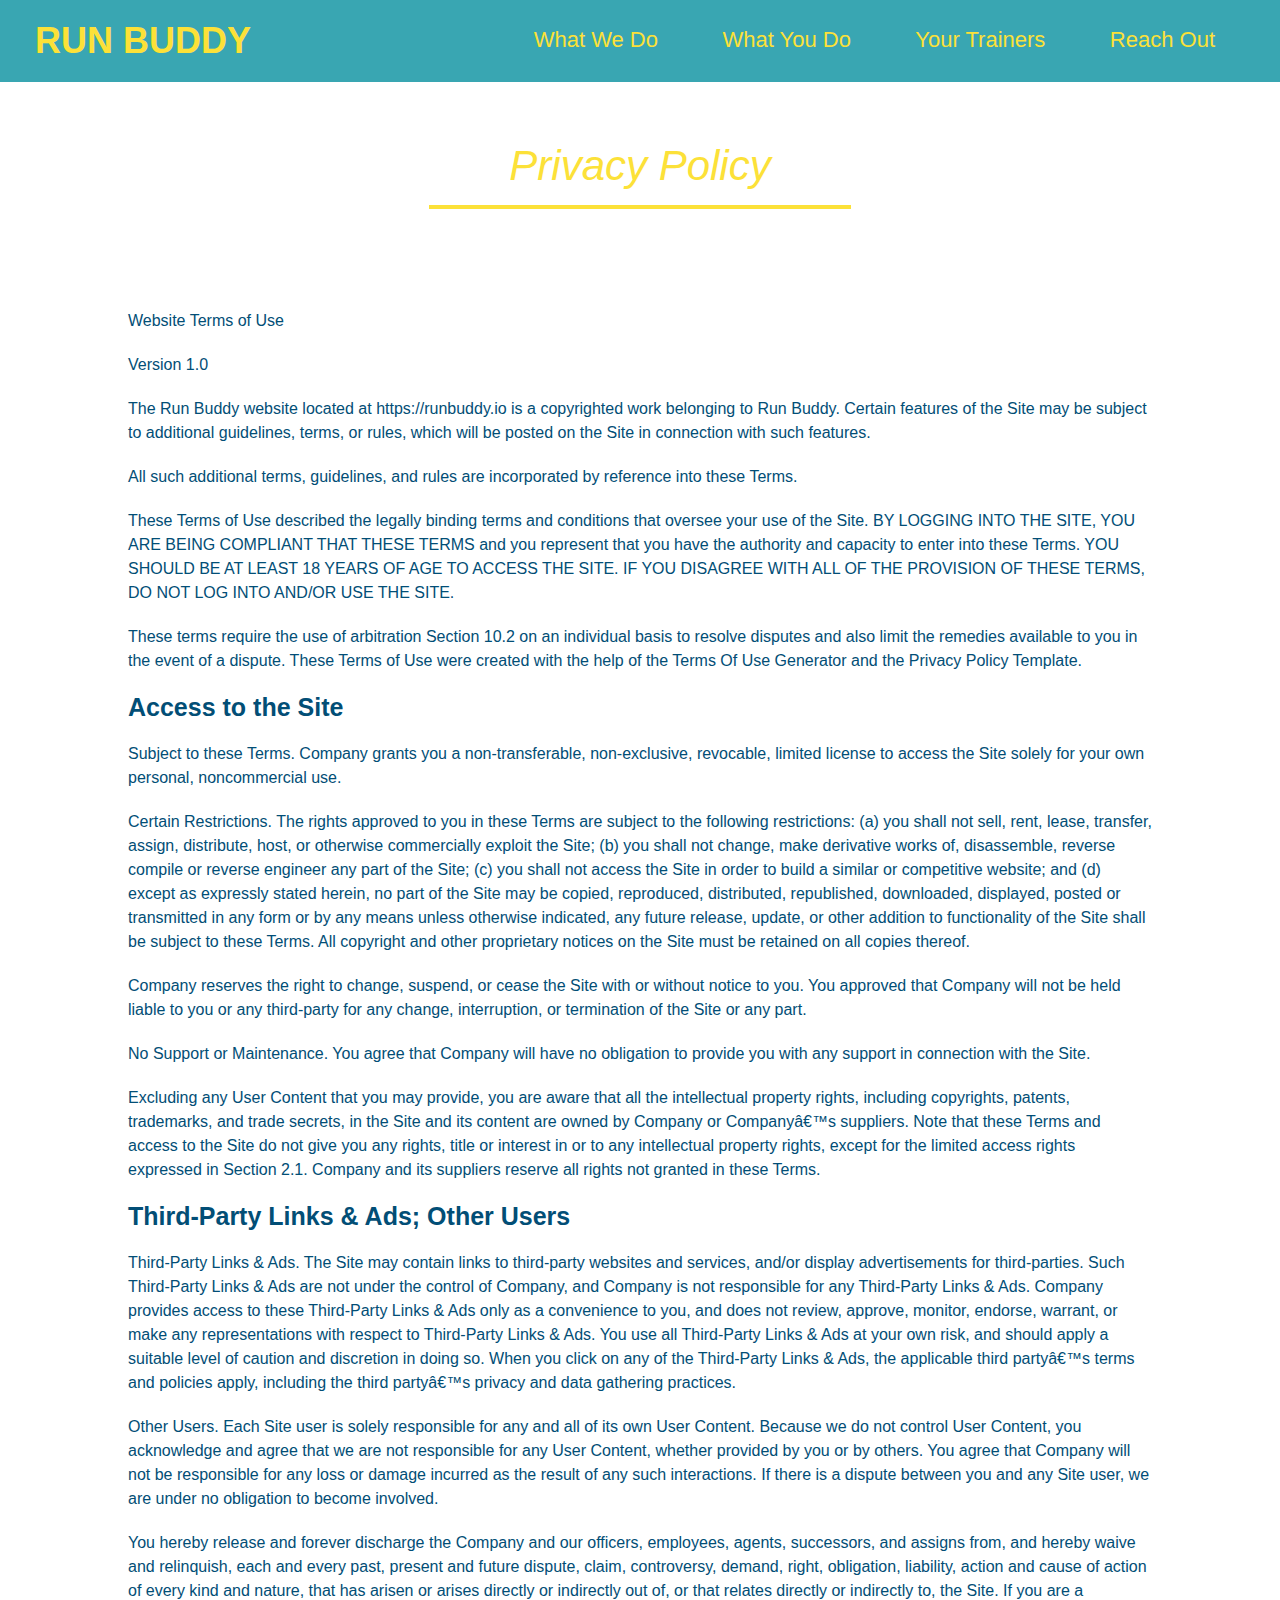
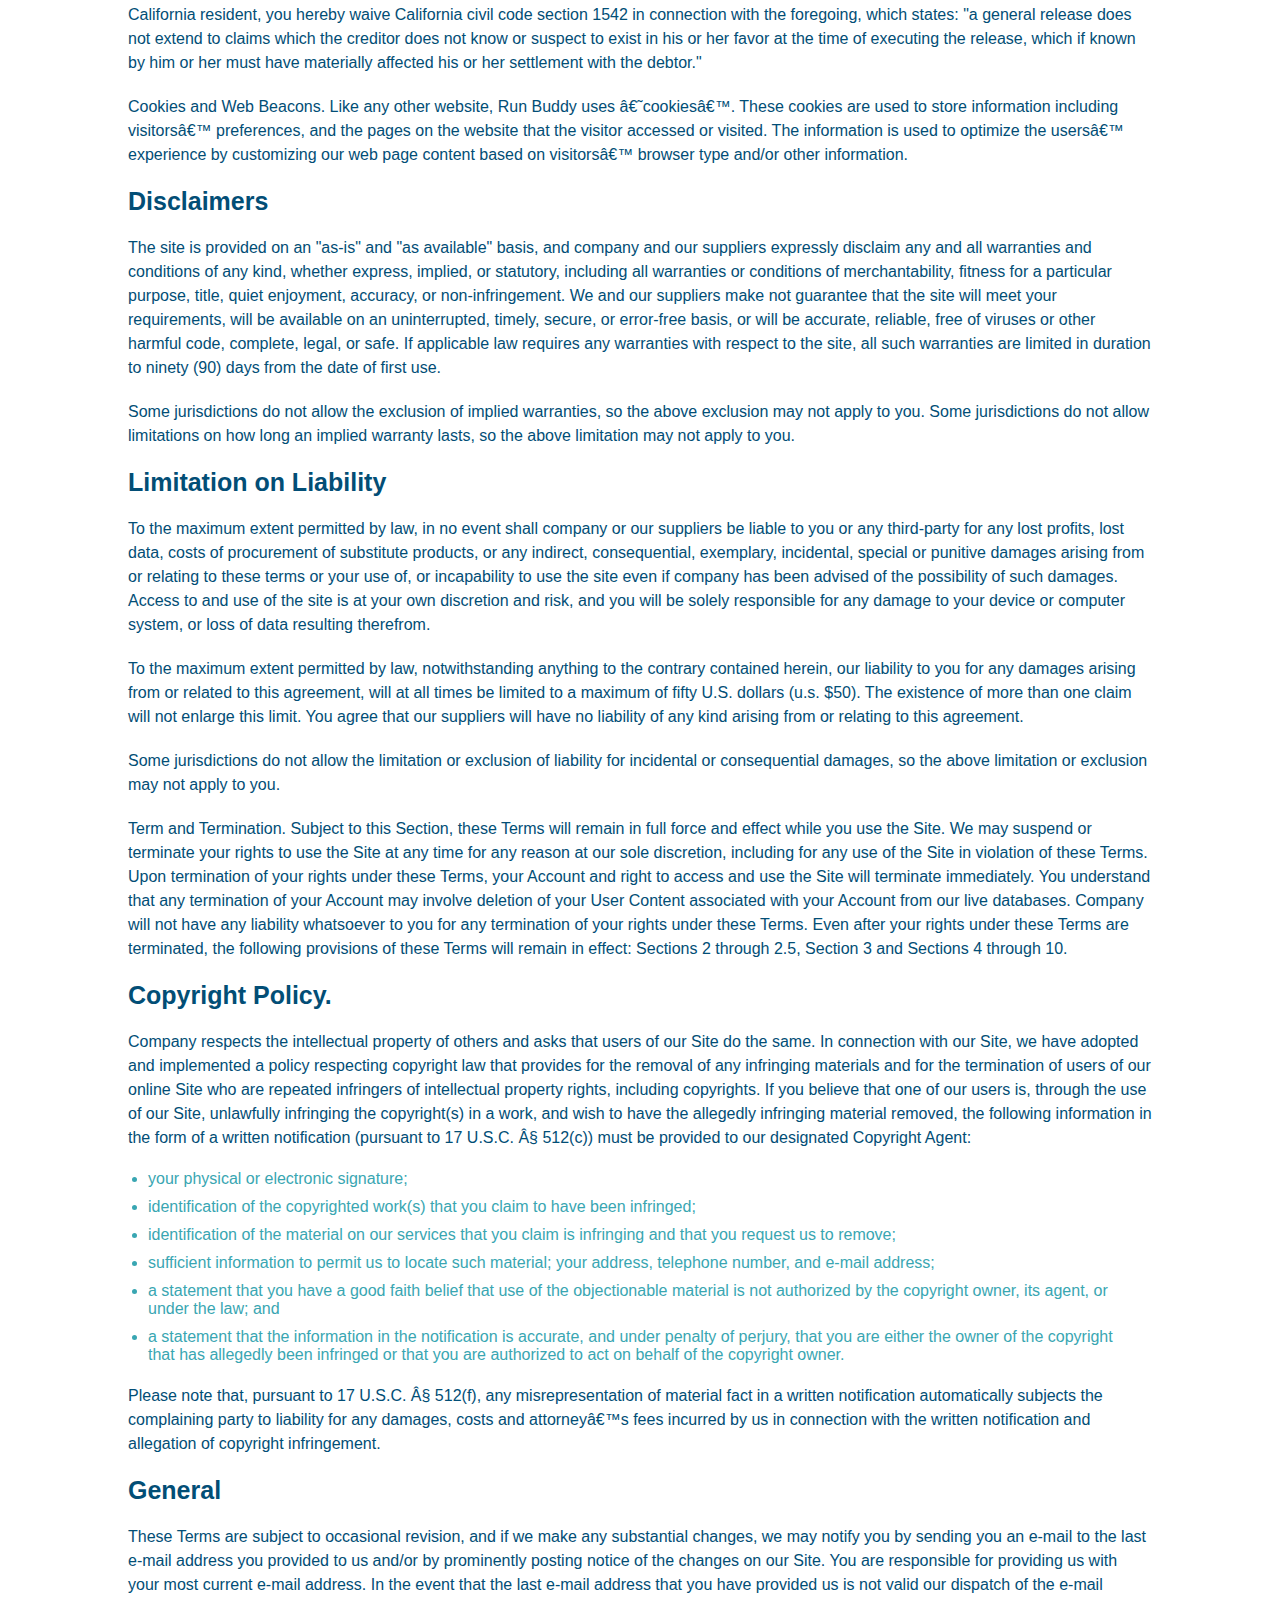
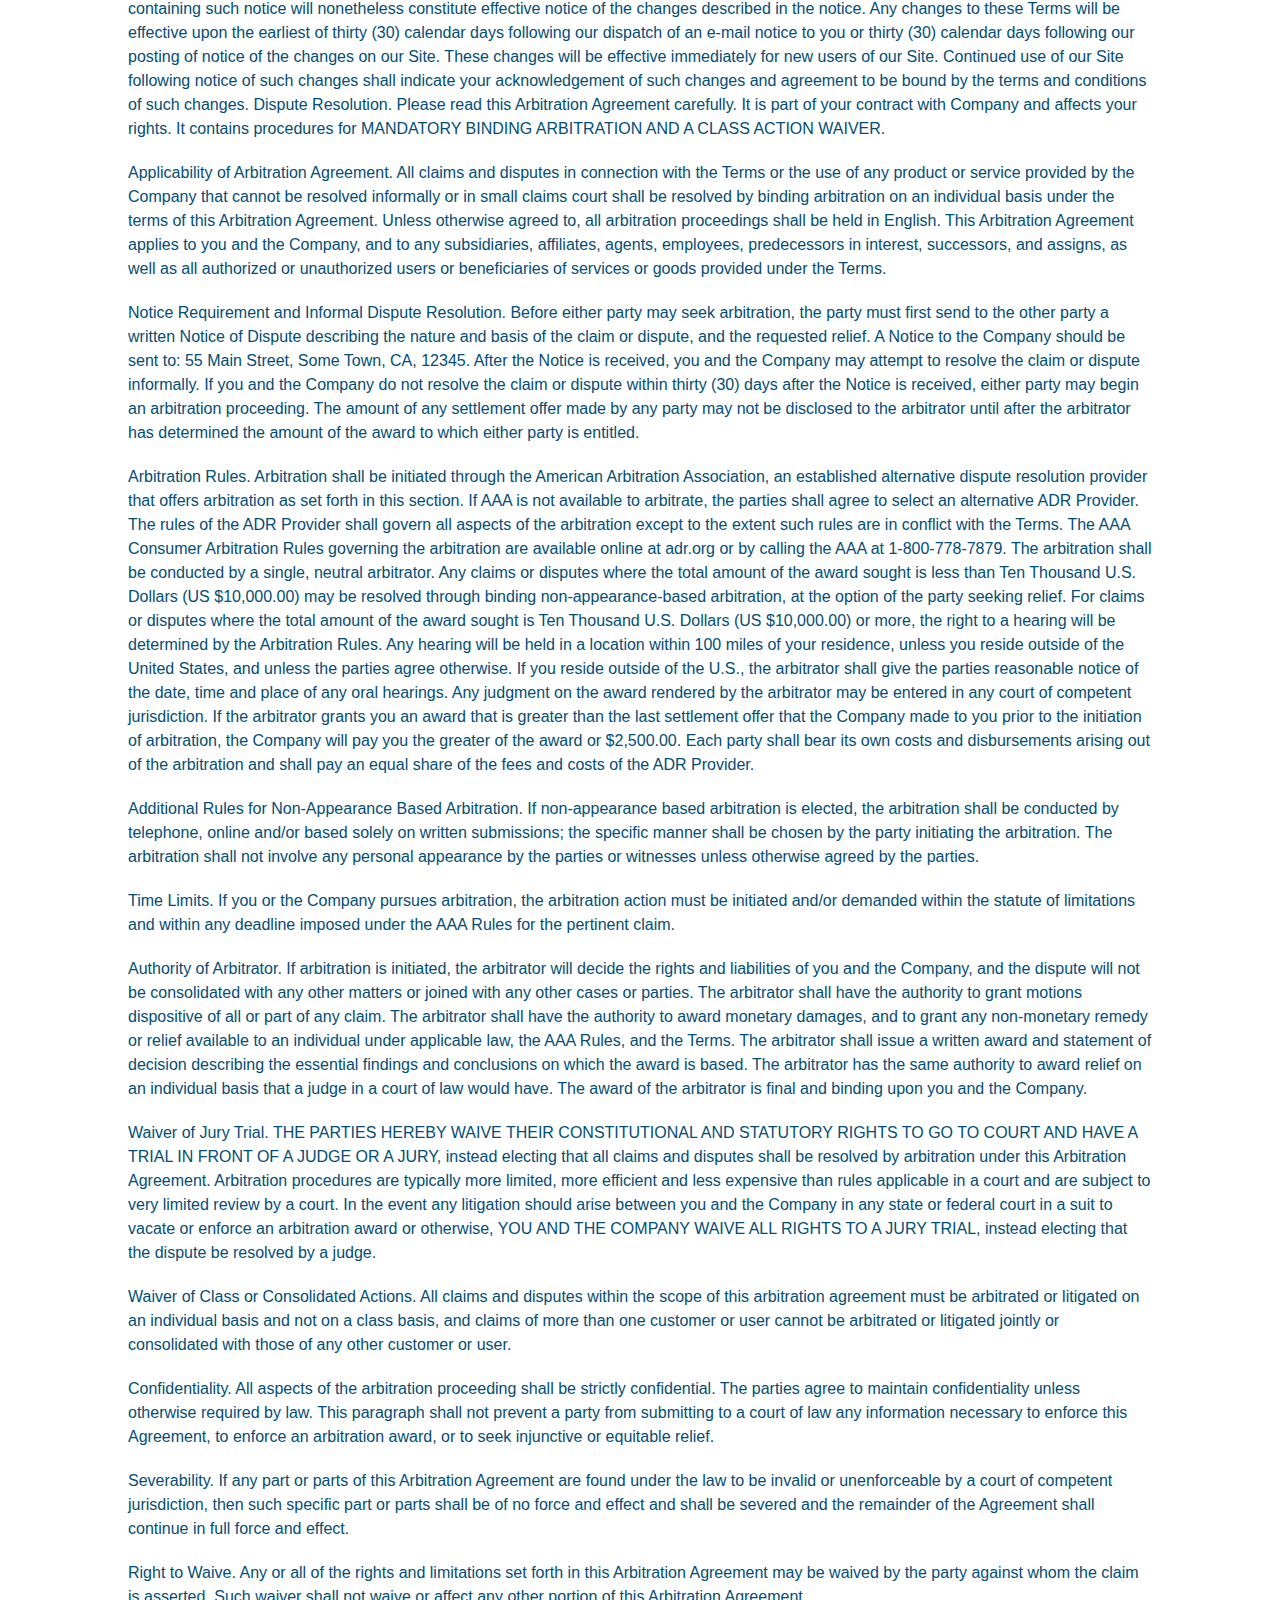
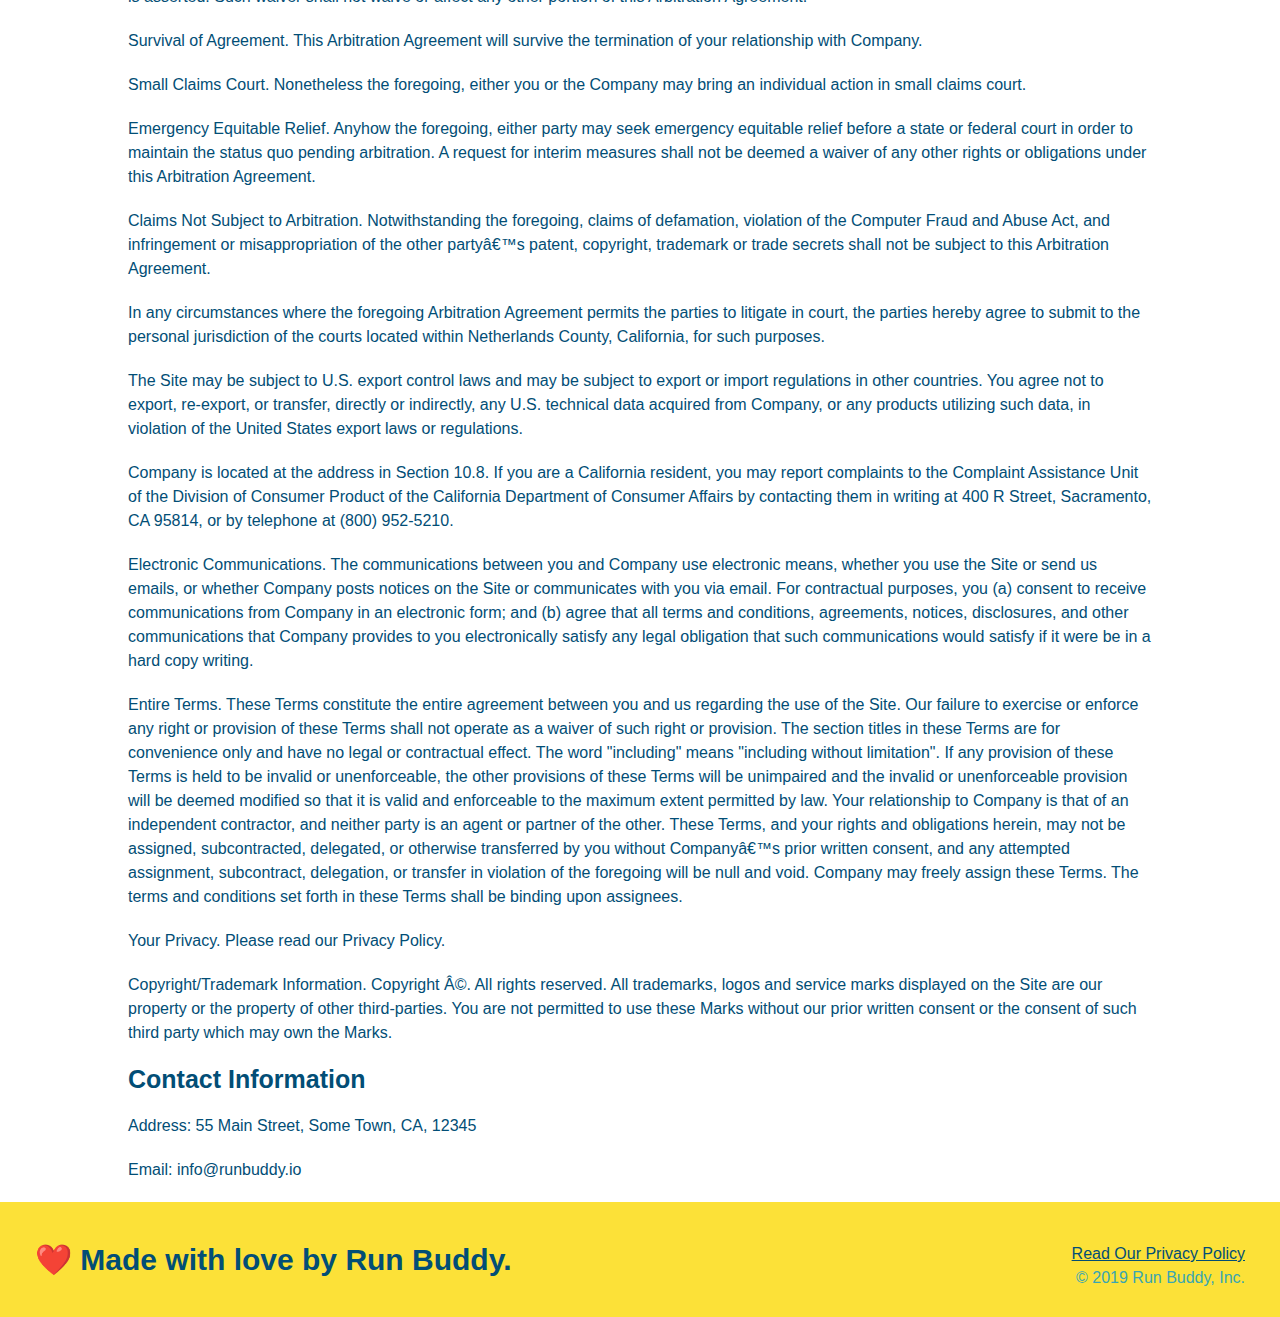
==== privacy-policy.html @ 9ee3ed59 "privacy policy" ====
<!DOCTYPE html>
<html lang="en">
  <head>
    <meta charset="UTF-8" />
    <title>Privacy Policy - Run Buddy</title>
    <link rel="stylesheet" href="./assets/css/style.css"/> 
    <link rel="stylesheet" href="./assets/css/secondary-styles.css" />
  </head>

  <body>
    <header>
        <h1> 
            <a href="/">RUN BUDDY</a>
        </h1>
        <nav>
            <!--Unordered list element for Privacy Policy-->
            <ul>
                <!--List item element for Privacy Policy-->
                <li>
                    <!--Anchor element for Privacy Policy-->
                    <a href="./index.html#what-we-do">What We Do</a>
                </li>
                <li>
                    <a href="./index.html#what-you-do">What You Do</a>
                </li>
                <li>
                    <a href="./index.html#your-trainers">Your Trainers</a>
                </li>
                <li>
                    <a href="./index.html#reach-out">Reach Out</a>
                </li>
            </ul>
        </nav>
        </header>

        <section class="hero">
            <h2 class="page-title">
                Privacy Policy
            </h2>
        </section>

        <article class="secondary-content">
            <p>Website Terms of Use</p>

            <p>Version 1.0</p>

            <p>
                The Run Buddy website located at https://runbuddy.io is a copyrighted work belonging to Run Buddy. Certain
                features of the Site may be subject to additional guidelines, terms, or rules, which will be posted on the Site
                in connection with such features.
            </p>

            <p>
                All such additional terms, guidelines, and rules are incorporated by reference into these Terms.
            </p>

            <p>
                These Terms of Use described the legally binding terms and conditions that oversee your use of the Site. BY
                LOGGING INTO THE SITE, YOU ARE BEING COMPLIANT THAT THESE TERMS and you represent that you have the authority
                and capacity to enter into these Terms. YOU SHOULD BE AT LEAST 18 YEARS OF AGE TO ACCESS THE SITE. IF YOU
                DISAGREE WITH ALL OF THE PROVISION OF THESE TERMS, DO NOT LOG INTO AND/OR USE THE SITE.
            </p>

            <p>
                These terms require the use of arbitration Section 10.2 on an individual basis to resolve disputes and also
                limit the remedies available to you in the event of a dispute. These Terms of Use were created with the help of
                the Terms Of Use Generator and the Privacy Policy Template.
            </p>

            <h3>Access to the Site</h3>

            <p>
                Subject to these Terms. Company grants you a non-transferable, non-exclusive, revocable, limited license to
                access the Site solely for your own personal, noncommercial use.
            </p>

            <p>
                Certain Restrictions. The rights approved to you in these Terms are subject to the following restrictions: (a)
                you shall not sell, rent, lease, transfer, assign, distribute, host, or otherwise commercially exploit the Site;
                (b) you shall not change, make derivative works of, disassemble, reverse compile or reverse engineer any part of
                the Site; (c) you shall not access the Site in order to build a similar or competitive website; and (d) except
                as expressly stated herein, no part of the Site may be copied, reproduced, distributed, republished, downloaded,
                displayed, posted or transmitted in any form or by any means unless otherwise indicated, any future release,
                update, or other addition to functionality of the Site shall be subject to these Terms. All copyright and other
                proprietary notices on the Site must be retained on all copies thereof.
            </p>

            <p>
                Company reserves the right to change, suspend, or cease the Site with or without notice to you. You approved
                that Company will not be held liable to you or any third-party for any change, interruption, or termination of
                the Site or any part.
            </p>

            <p>
                No Support or Maintenance. You agree that Company will have no obligation to provide you with any support in
                connection with the Site.
            </p>

            <p>
                Excluding any User Content that you may provide, you are aware that all the intellectual property rights,
                including copyrights, patents, trademarks, and trade secrets, in the Site and its content are owned by Company
                or Companyâ€™s suppliers. Note that these Terms and access to the Site do not give you any rights, title or
                interest in or to any intellectual property rights, except for the limited access rights expressed in Section
                2.1. Company and its suppliers reserve all rights not granted in these Terms.
            </p>

            <h3>Third-Party Links & Ads; Other Users</h3>

            <p>
                Third-Party Links & Ads. The Site may contain links to third-party websites and services, and/or display
                advertisements for third-parties. Such Third-Party Links & Ads are not under the control of Company, and Company
                is not responsible for any Third-Party Links & Ads. Company provides access to these Third-Party Links & Ads
                only as a convenience to you, and does not review, approve, monitor, endorse, warrant, or make any
                representations with respect to Third-Party Links & Ads. You use all Third-Party Links & Ads at your own risk,
                and should apply a suitable level of caution and discretion in doing so. When you click on any of the
                Third-Party Links & Ads, the applicable third partyâ€™s terms and policies apply, including the third partyâ€™s
                privacy and data gathering practices.
            </p>

            <p>
                Other Users. Each Site user is solely responsible for any and all of its own User Content. Because we do not
                control User Content, you acknowledge and agree that we are not responsible for any User Content, whether
                provided by you or by others. You agree that Company will not be responsible for any loss or damage incurred as
                the result of any such interactions. If there is a dispute between you and any Site user, we are under no
                obligation to become involved.
            </p>

            <p>
                You hereby release and forever discharge the Company and our officers, employees, agents, successors, and
                assigns from, and hereby waive and relinquish, each and every past, present and future dispute, claim,
                controversy, demand, right, obligation, liability, action and cause of action of every kind and nature, that has
                arisen or arises directly or indirectly out of, or that relates directly or indirectly to, the Site. If you are
                a California resident, you hereby waive California civil code section 1542 in connection with the foregoing,
                which states: "a general release does not extend to claims which the creditor does not know or suspect to exist
                in his or her favor at the time of executing the release, which if known by him or her must have materially
                affected his or her settlement with the debtor."
            </p>

            <p>
                Cookies and Web Beacons. Like any other website, Run Buddy uses â€˜cookiesâ€™. These cookies are used to store
                information including visitorsâ€™ preferences, and the pages on the website that the visitor accessed or visited.
                The information is used to optimize the usersâ€™ experience by customizing our web page content based on visitorsâ€™
                browser type and/or other information.
            </p>

            <h3>Disclaimers</h3>

            <p>
                The site is provided on an "as-is" and "as available" basis, and company and our suppliers expressly disclaim
                any and all warranties and conditions of any kind, whether express, implied, or statutory, including all
                warranties or conditions of merchantability, fitness for a particular purpose, title, quiet enjoyment, accuracy,
                or non-infringement. We and our suppliers make not guarantee that the site will meet your requirements, will be
                available on an uninterrupted, timely, secure, or error-free basis, or will be accurate, reliable, free of
                viruses or other harmful code, complete, legal, or safe. If applicable law requires any warranties with respect
                to the site, all such warranties are limited in duration to ninety (90) days from the date of first use.
            </p>

            <p>
                Some jurisdictions do not allow the exclusion of implied warranties, so the above exclusion may not apply to
                you. Some jurisdictions do not allow limitations on how long an implied warranty lasts, so the above limitation
                may not apply to you.
            </p>

            <h3>Limitation on Liability</h3>

            <p>
                To the maximum extent permitted by law, in no event shall company or our suppliers be liable to you or any
                third-party for any lost profits, lost data, costs of procurement of substitute products, or any indirect,
                consequential, exemplary, incidental, special or punitive damages arising from or relating to these terms or
                your use of, or incapability to use the site even if company has been advised of the possibility of such
                damages. Access to and use of the site is at your own discretion and risk, and you will be solely responsible
                for any damage to your device or computer system, or loss of data resulting therefrom.
            </p>

            <p>
                To the maximum extent permitted by law, notwithstanding anything to the contrary contained herein, our liability
                to you for any damages arising from or related to this agreement, will at all times be limited to a maximum of
                fifty U.S. dollars (u.s. $50). The existence of more than one claim will not enlarge this limit. You agree that
                our suppliers will have no liability of any kind arising from or relating to this agreement.
            </p>

            <p>
                Some jurisdictions do not allow the limitation or exclusion of liability for incidental or consequential
                damages, so the above limitation or exclusion may not apply to you.
            </p>

            <p>
                Term and Termination. Subject to this Section, these Terms will remain in full force and effect while you use
                the Site. We may suspend or terminate your rights to use the Site at any time for any reason at our sole
                discretion, including for any use of the Site in violation of these Terms. Upon termination of your rights under
                these Terms, your Account and right to access and use the Site will terminate immediately. You understand that
                any termination of your Account may involve deletion of your User Content associated with your Account from our
                live databases. Company will not have any liability whatsoever to you for any termination of your rights under
                these Terms. Even after your rights under these Terms are terminated, the following provisions of these Terms
                will remain in effect: Sections 2 through 2.5, Section 3 and Sections 4 through 10.
            </p>

            <h3>Copyright Policy.</h3>

            <p>
                Company respects the intellectual property of others and asks that users of our Site do the same. In connection
                with our Site, we have adopted and implemented a policy respecting copyright law that provides for the removal
                of any infringing materials and for the termination of users of our online Site who are repeated infringers of
                intellectual property rights, including copyrights. If you believe that one of our users is, through the use of
                our Site, unlawfully infringing the copyright(s) in a work, and wish to have the allegedly infringing material
                removed, the following information in the form of a written notification (pursuant to 17 U.S.C. Â§ 512(c)) must
                be provided to our designated Copyright Agent:
            </p>

            <ul>
                <li>your physical or electronic signature;</li>
                <li>identification of the copyrighted work(s) that you claim to have been infringed;</li>
                <li>identification of the material on our services that you claim is infringing and that you request us to remove;</li>
                <li>sufficient information to permit us to locate such material; your address, telephone number, and e-mail address;</li>
                <li>a statement that you have a good faith belief that use of the objectionable material is not authorized by the copyright owner, 
                    its agent, or under the law; and</li>
                <li>a statement that the information in the notification is accurate, and under penalty of perjury, that you are
                either the owner of the copyright that has allegedly been infringed or that you are authorized to act on
                behalf of the copyright owner.</li>
            </ul>

            <p>
                Please note that, pursuant to 17 U.S.C. Â§ 512(f), any misrepresentation of material fact in a written
                notification automatically subjects the complaining party to liability for any damages, costs and attorneyâ€™s
                fees incurred by us in connection with the written notification and allegation of copyright infringement.
            </p>

            <h3>General</h3>

            <p>
                These Terms are subject to occasional revision, and if we make any substantial changes, we may notify you by
                sending you an e-mail to the last e-mail address you provided to us and/or by prominently posting notice of the
                changes on our Site. You are responsible for providing us with your most current e-mail address. In the event
                that the last e-mail address that you have provided us is not valid our dispatch of the e-mail containing such
                notice will nonetheless constitute effective notice of the changes described in the notice. Any changes to these
                Terms will be effective upon the earliest of thirty (30) calendar days following our dispatch of an e-mail
                notice to you or thirty (30) calendar days following our posting of notice of the changes on our Site. These
                changes will be effective immediately for new users of our Site. Continued use of our Site following notice of
                such changes shall indicate your acknowledgement of such changes and agreement to be bound by the terms and
                conditions of such changes. Dispute Resolution. Please read this Arbitration Agreement carefully. It is part of
                your contract with Company and affects your rights. It contains procedures for MANDATORY BINDING ARBITRATION AND
                A CLASS ACTION WAIVER.
            </p>

            <p>
                Applicability of Arbitration Agreement. All claims and disputes in connection with the Terms or the use of any
                product or service provided by the Company that cannot be resolved informally or in small claims court shall be
                resolved by binding arbitration on an individual basis under the terms of this Arbitration Agreement. Unless
                otherwise agreed to, all arbitration proceedings shall be held in English. This Arbitration Agreement applies to
                you and the Company, and to any subsidiaries, affiliates, agents, employees, predecessors in interest,
                successors, and assigns, as well as all authorized or unauthorized users or beneficiaries of services or goods
                provided under the Terms.
            </p>

            <p>
                Notice Requirement and Informal Dispute Resolution. Before either party may seek arbitration, the party must
                first send to the other party a written Notice of Dispute describing the nature and basis of the claim or
                dispute, and the requested relief. A Notice to the Company should be sent to: 55 Main Street, Some Town, CA,
                12345. After the Notice is received, you and the Company may attempt to resolve the claim or dispute informally.
                If you and the Company do not resolve the claim or dispute within thirty (30) days after the Notice is received,
                either party may begin an arbitration proceeding. The amount of any settlement offer made by any party may not
                be disclosed to the arbitrator until after the arbitrator has determined the amount of the award to which either
                party is entitled.
            </p>

            <p>
                Arbitration Rules. Arbitration shall be initiated through the American Arbitration Association, an established
                alternative dispute resolution provider that offers arbitration as set forth in this section. If AAA is not
                available to arbitrate, the parties shall agree to select an alternative ADR Provider. The rules of the ADR
                Provider shall govern all aspects of the arbitration except to the extent such rules are in conflict with the
                Terms. The AAA Consumer Arbitration Rules governing the arbitration are available online at adr.org or by
                calling the AAA at 1-800-778-7879. The arbitration shall be conducted by a single, neutral arbitrator. Any
                claims or disputes where the total amount of the award sought is less than Ten Thousand U.S. Dollars (US
                $10,000.00) may be resolved through binding non-appearance-based arbitration, at the option of the party seeking
                relief. For claims or disputes where the total amount of the award sought is Ten Thousand U.S. Dollars (US
                $10,000.00) or more, the right to a hearing will be determined by the Arbitration Rules. Any hearing will be
                held in a location within 100 miles of your residence, unless you reside outside of the United States, and
                unless the parties agree otherwise. If you reside outside of the U.S., the arbitrator shall give the parties
                reasonable notice of the date, time and place of any oral hearings. Any judgment on the award rendered by the
                arbitrator may be entered in any court of competent jurisdiction. If the arbitrator grants you an award that is
                greater than the last settlement offer that the Company made to you prior to the initiation of arbitration, the
                Company will pay you the greater of the award or $2,500.00. Each party shall bear its own costs and
                disbursements arising out of the arbitration and shall pay an equal share of the fees and costs of the ADR
                Provider.
            </p>

            <p>
                Additional Rules for Non-Appearance Based Arbitration. If non-appearance based arbitration is elected, the
                arbitration shall be conducted by telephone, online and/or based solely on written submissions; the specific
                manner shall be chosen by the party initiating the arbitration. The arbitration shall not involve any personal
                appearance by the parties or witnesses unless otherwise agreed by the parties.
            </p>

            <p>
                Time Limits. If you or the Company pursues arbitration, the arbitration action must be initiated and/or demanded
                within the statute of limitations and within any deadline imposed under the AAA Rules for the pertinent claim.
            </p>

            <p>
                Authority of Arbitrator. If arbitration is initiated, the arbitrator will decide the rights and liabilities of
                you and the Company, and the dispute will not be consolidated with any other matters or joined with any other
                cases or parties. The arbitrator shall have the authority to grant motions dispositive of all or part of any
                claim. The arbitrator shall have the authority to award monetary damages, and to grant any non-monetary remedy
                or relief available to an individual under applicable law, the AAA Rules, and the Terms. The arbitrator shall
                issue a written award and statement of decision describing the essential findings and conclusions on which the
                award is based. The arbitrator has the same authority to award relief on an individual basis that a judge in a
                court of law would have. The award of the arbitrator is final and binding upon you and the Company.
            </p>

            <p>
                Waiver of Jury Trial. THE PARTIES HEREBY WAIVE THEIR CONSTITUTIONAL AND STATUTORY RIGHTS TO GO TO COURT AND HAVE
                A TRIAL IN FRONT OF A JUDGE OR A JURY, instead electing that all claims and disputes shall be resolved by
                arbitration under this Arbitration Agreement. Arbitration procedures are typically more limited, more efficient
                and less expensive than rules applicable in a court and are subject to very limited review by a court. In the
                event any litigation should arise between you and the Company in any state or federal court in a suit to vacate
                or enforce an arbitration award or otherwise, YOU AND THE COMPANY WAIVE ALL RIGHTS TO A JURY TRIAL, instead
                electing that the dispute be resolved by a judge.
            </p>

            <p>
                Waiver of Class or Consolidated Actions. All claims and disputes within the scope of this arbitration agreement
                must be arbitrated or litigated on an individual basis and not on a class basis, and claims of more than one
                customer or user cannot be arbitrated or litigated jointly or consolidated with those of any other customer or
                user.
            </p>

            <p>
                Confidentiality. All aspects of the arbitration proceeding shall be strictly confidential. The parties agree to
                maintain confidentiality unless otherwise required by law. This paragraph shall not prevent a party from
                submitting to a court of law any information necessary to enforce this Agreement, to enforce an arbitration
                award, or to seek injunctive or equitable relief.
            </p>

            <p>
                Severability. If any part or parts of this Arbitration Agreement are found under the law to be invalid or
                unenforceable by a court of competent jurisdiction, then such specific part or parts shall be of no force and
                effect and shall be severed and the remainder of the Agreement shall continue in full force and effect.
            </p>

            <p>
                Right to Waive. Any or all of the rights and limitations set forth in this Arbitration Agreement may be waived
                by the party against whom the claim is asserted. Such waiver shall not waive or affect any other portion of this
                Arbitration Agreement.
            </p>

            <p>
                Survival of Agreement. This Arbitration Agreement will survive the termination of your relationship with
                Company.
            </p>

            <p>
                Small Claims Court. Nonetheless the foregoing, either you or the Company may bring an individual action in small
                claims court.
            </p>

            <p>
                Emergency Equitable Relief. Anyhow the foregoing, either party may seek emergency equitable relief before a
                state or federal court in order to maintain the status quo pending arbitration. A request for interim measures
                shall not be deemed a waiver of any other rights or obligations under this Arbitration Agreement.
            </p>

            <p>
                Claims Not Subject to Arbitration. Notwithstanding the foregoing, claims of defamation, violation of the
                Computer Fraud and Abuse Act, and infringement or misappropriation of the other partyâ€™s patent, copyright,
                trademark or trade secrets shall not be subject to this Arbitration Agreement.
            </p>

            <p>
                In any circumstances where the foregoing Arbitration Agreement permits the parties to litigate in court, the
                parties hereby agree to submit to the personal jurisdiction of the courts located within Netherlands County,
                California, for such purposes.
            </p>

            <p>
                The Site may be subject to U.S. export control laws and may be subject to export or import regulations in other
                countries. You agree not to export, re-export, or transfer, directly or indirectly, any U.S. technical data
                acquired from Company, or any products utilizing such data, in violation of the United States export laws or
                regulations.
            </p>

            <p>
                Company is located at the address in Section 10.8. If you are a California resident, you may report complaints
                to the Complaint Assistance Unit of the Division of Consumer Product of the California Department of Consumer
                Affairs by contacting them in writing at 400 R Street, Sacramento, CA 95814, or by telephone at (800) 952-5210.
            </p>

            <p>
                Electronic Communications. The communications between you and Company use electronic means, whether you use the
                Site or send us emails, or whether Company posts notices on the Site or communicates with you via email. For
                contractual purposes, you (a) consent to receive communications from Company in an electronic form; and (b)
                agree that all terms and conditions, agreements, notices, disclosures, and other communications that Company
                provides to you electronically satisfy any legal obligation that such communications would satisfy if it were be
                in a hard copy writing.
            </p>

            <p>
                Entire Terms. These Terms constitute the entire agreement between you and us regarding the use of the Site. Our
                failure to exercise or enforce any right or provision of these Terms shall not operate as a waiver of such right
                or provision. The section titles in these Terms are for convenience only and have no legal or contractual
                effect. The word "including" means "including without limitation". If any provision of these Terms is held to be
                invalid or unenforceable, the other provisions of these Terms will be unimpaired and the invalid or
                unenforceable provision will be deemed modified so that it is valid and enforceable to the maximum extent
                permitted by law. Your relationship to Company is that of an independent contractor, and neither party is an
                agent or partner of the other. These Terms, and your rights and obligations herein, may not be assigned,
                subcontracted, delegated, or otherwise transferred by you without Companyâ€™s prior written consent, and any
                attempted assignment, subcontract, delegation, or transfer in violation of the foregoing will be null and void.
                Company may freely assign these Terms. The terms and conditions set forth in these Terms shall be binding upon
                assignees.
            </p>

            <p>
                Your Privacy. Please read our Privacy Policy.
            </p>

            <p>
                Copyright/Trademark Information. Copyright Â©. All rights reserved. All trademarks, logos and service marks
                displayed on the Site are our property or the property of other third-parties. You are not permitted to use
                these Marks without our prior written consent or the consent of such third party which may own the Marks.
            </p>

            <h3>Contact Information</h3>

            <p>
                Address: 55 Main Street, Some Town, CA, 12345
            </p>

            <p>
                Email: info@runbuddy.io
            </p>
        </article>

     <!-- footer -->
     <footer>
        <h2>❤️ Made with love by Run Buddy.</h2>
        <div>
            <a href="#">Read Our Privacy Policy</a><br/>
            &copy; 2019 Run Buddy, Inc.
        </div>
    </footer>
  </body>
</html>
---- assets/css/style.css ----
* {
  margin: 0;
  padding: 0;
  box-sizing: border-box;
}

body {
  /* more on this crazy alphanumerical value in a minute! */
  color: #39a6b2;
  font-family: Helvetica, Arial, sans-serif;
}

/* apply styles to <header> */
header {
  padding: 20px 35px;
  background-color: #39a6b2;
}
header h1 {
  font-weight: bold;
  font-size: 36px;
  color: #fce138;
  margin: 0;
  display: inline;
}
header a {
  text-decoration: none;
  color: #fce138;
}
header nav {
  float: right;
  margin: 7px 0;
}
header nav ul li {
  display: inline;
}
header nav ul li a {
  margin: 0 30px;
  font-weight: lighter;
  font-size: 22px;
}

footer {
  background: #fce138;
  width: 100%;
  padding: 40px 35px;
}
footer h2 {
  display: inline;
  color: #024e76;
  font-size: 30px;
  margin: 0;
}
footer div {
  float: right;
  line-height: 1.5;
  text-align: right;
}
footer a {
  color: #024e76;
}

section {
  padding: 60px;
}

/* Hero Style Start */
.hero {
  background-image: url("/Users/alondrareyes/Desktop/DEVELOPER/projects/run-buddy/assets/images/hero-bg.jpeg");
  height: 600px;
  background-size: cover;
  background-position: center;
  position: relative;
}
/* Hero Style End */

.hero-form {
  border: 3px solid #024e76;
  background-color: #fce138;
  padding: 20px;
  width: 500px;
  color: #024e76;
  position: absolute;
  bottom: 120px;
  right: 140px;
}
.hero-form h3 {
  font-size: 24px;
  margin: 0;
}
.hero-form p {
  margin: 5px 0 15px 0;
}
.form-input {
  border: 1px solid #024e76;
  display: block;
  padding: 7px 15px;
  font-size: 16px;
  color: #024e76;
  width: 100%;
  margin-bottom: 15px;
}
.hero-form label {
  margin: 0 5px;
}
.hero-form button {
  color: #fce138;
  background-color: #024e76;
  border: none;
  padding: 10px 20px;
  font-size: 16px;
}

.intro {
  text-align: center;
}
.intro p {
  line-height: 1.7;
  color: #39a6b2;
  width: 80%;
  font-size: 20px;
  margin: 0 auto;
}

.steps {
  text-align: center;
  background: #fce138;
}
.steps div {
  margin-bottom: 80px;
}
.steps img {
  width: 15%;
  margin: 10px 0;
}
.steps h3 {
  color: #024e76;
  font-size:46px;
  margin-top: 10px;
}
.steps p {
  color: #39a6b2;
  font-size: 23px;
}
.steps span {
  font-size: 38px;
}

.section-title {
  font-size: 55px;
  color: #024e76;
  margin-bottom: 35px;
  padding: 0 100px 20px 100px;
  display: inline-block;
  border-bottom: 3px solid;
}
.primary-border {
  border-color: #fce138;
}
.secondary-border {
  border-color: #39a6b2;
}

.trainers {
  text-align: center;
}
.trainer {
  width: 900px;
  margin: 0 auto 30px auto;
  background: #024e76;
  color: #fce138;
  overflow: auto;
}
.trainer img {
  width: 35%;
  float: left;
}
.trainer-bio {
  padding: 35px;
  float: left;
  width: 65%;
}
.trainer-bio h3 {
  font-size: 32px;
  margin-bottom: 8px;
}
.trainer-bio h4 {
  font-weight: lighter;
  font-size: 26px;
  margin-bottom: 25px;
}
.trainer-bio p {
  font-size: 17px;
  line-height: 1.3;
}

/* Reach out Styles Start */
.contact {
  text-align: center;
  background: #024e76;
}
.contact h2 {
  color: #fce138;
}
.contact-info iframe {
  width: 400px;
  height: 400px;
}
.contact-info div {
  width: 410px;
  display: inline-block;
  vertical-align: top;
  text-align: left;
  margin: 30px 0 0 60px;
  color: white;
}
.contact-info h3 {
  color: #fce138;
  font-size: 32px;
}
.contact-info p, 
.contact-info address {
  margin: 20px 0;
  line-height: 1.5;
  font-size: 20px;
  font-style: normal;
}
.contact-info a {
  color: #fce138;
}
/* Reach out styles end */

.text-left {
  text-align: left;
}
.text-right {
  text-align: right;
}
---- assets/css/secondary-styles.css ----
.hero {
    background-position: bottom;
    height: auto;
    text-align: center;
    margin-bottom: 40px;
  }

  .page-title {
      color: #fce138;
      display: inline-block;
      border-bottom: 4px solid #fce138;
      padding: 0 80px 15px 80px;
      font-weight: normal;
      font-size: 42px;
      font-style:italic;
  }

  .secondary-content {
    width: 80%;
    margin: 0 auto;
    color: #024e76; 
  }
  .secondary-content h3 {
    font-size: 25px;
    margin: 20px 0;
  }
  .secondary-content p {
    font-size: 16px;
    line-height: 1.5;
    margin: 20px 0;
  }
  .secondary-content ul {
    margin: 15px 20px;
  }
  .secondary-content li {
    color: #39a6b2;
    margin: 10px 0;
  }
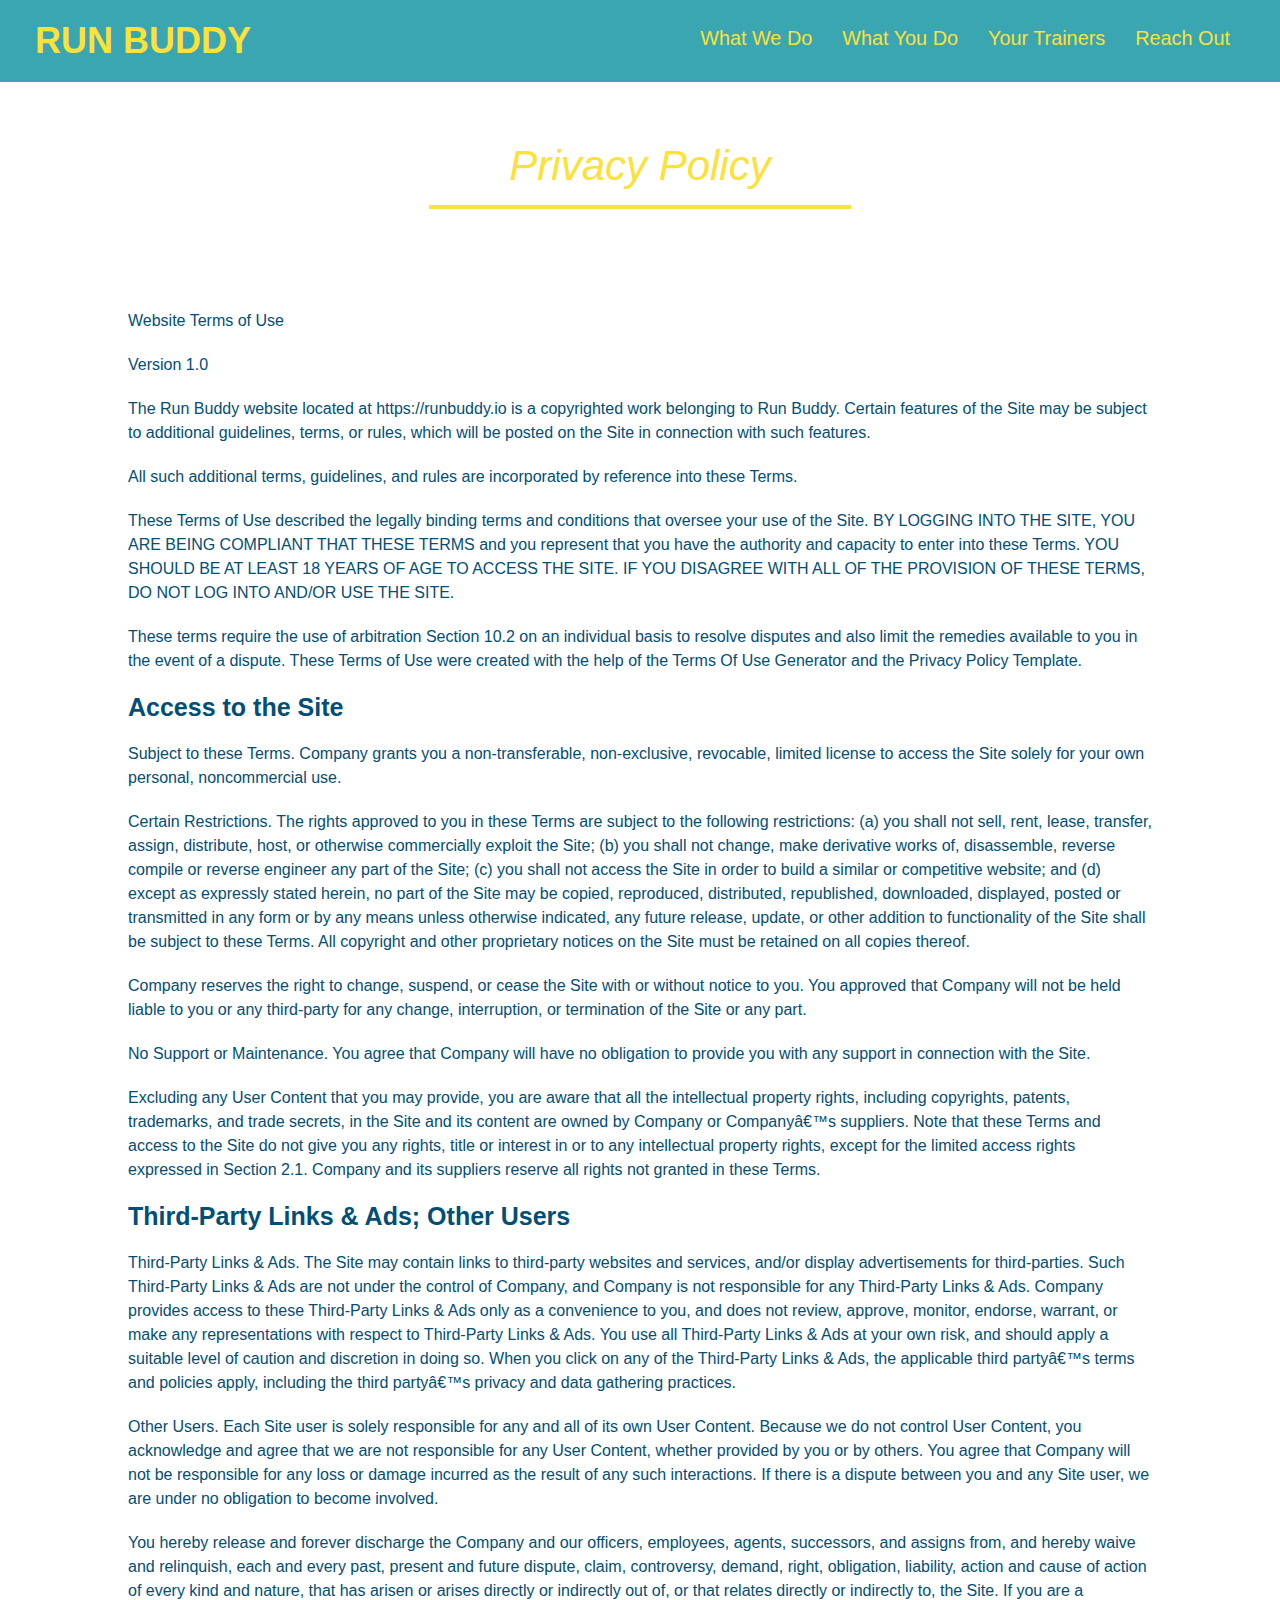
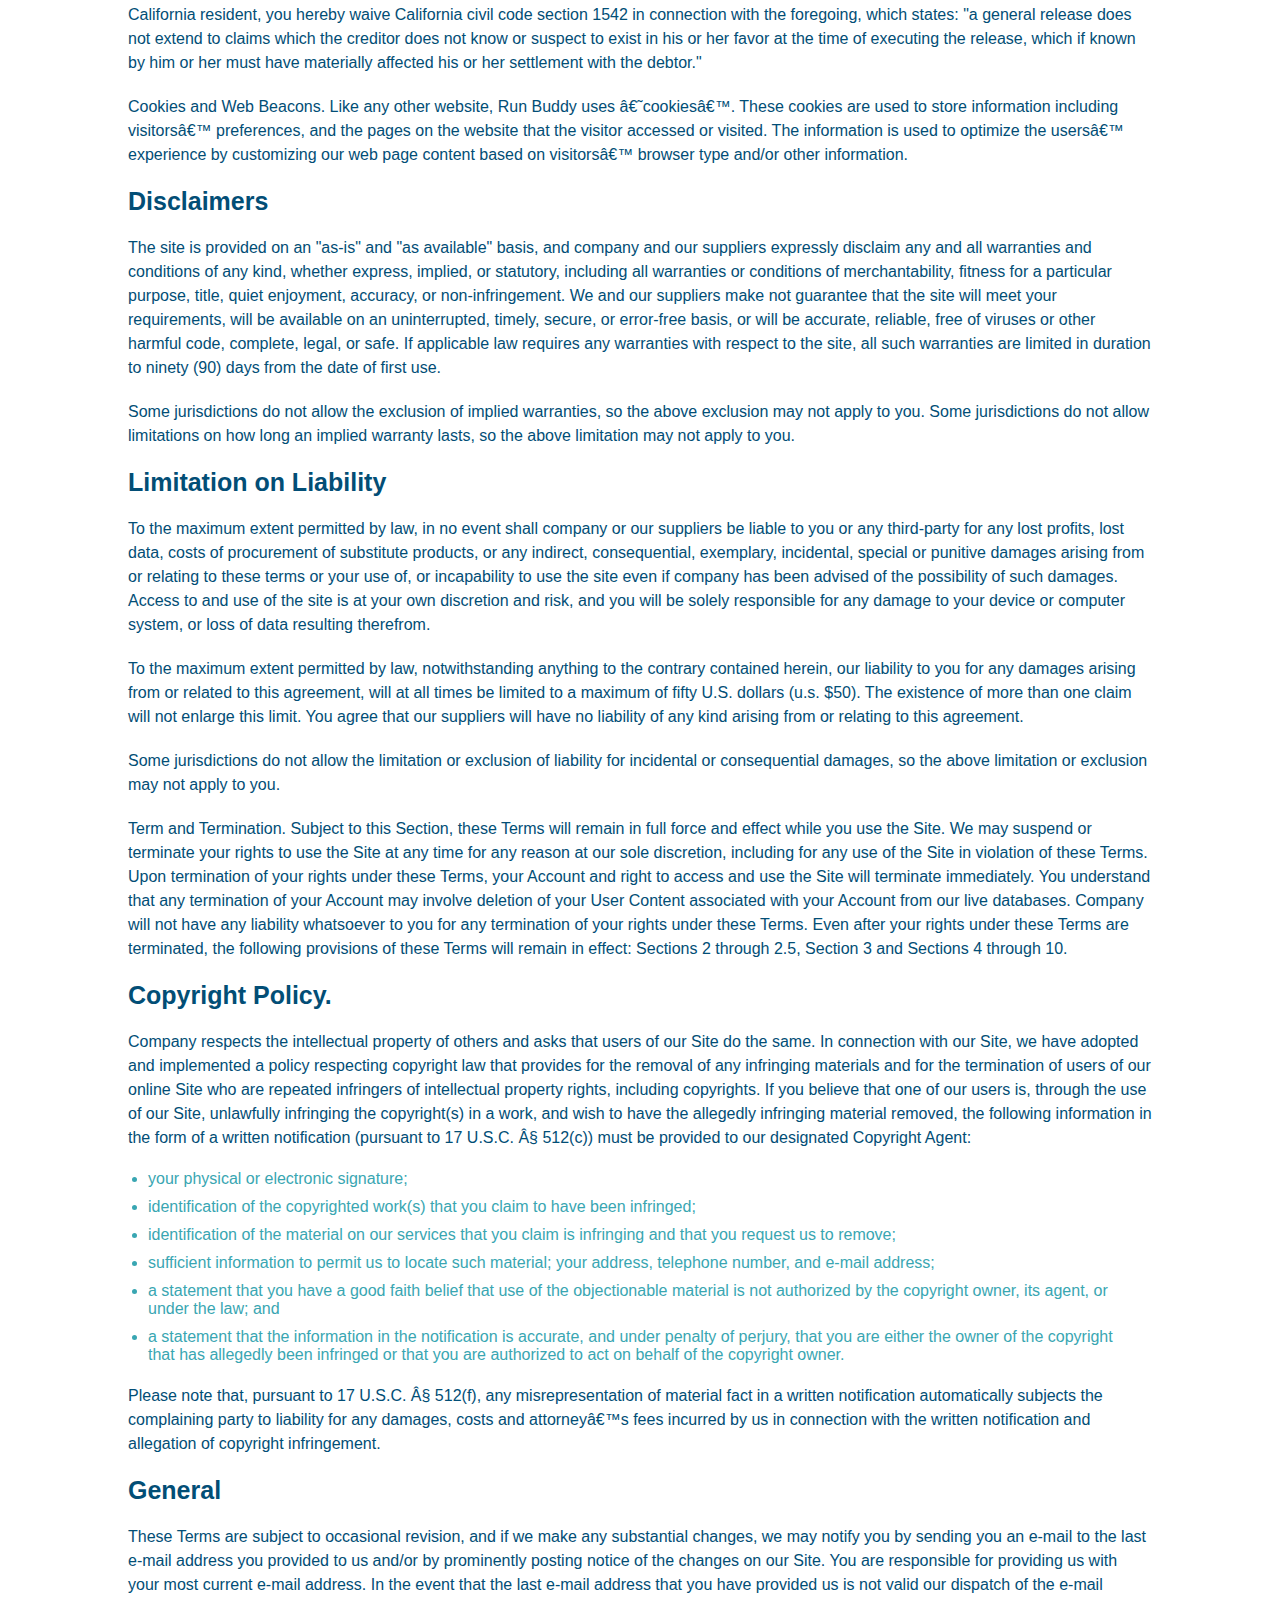
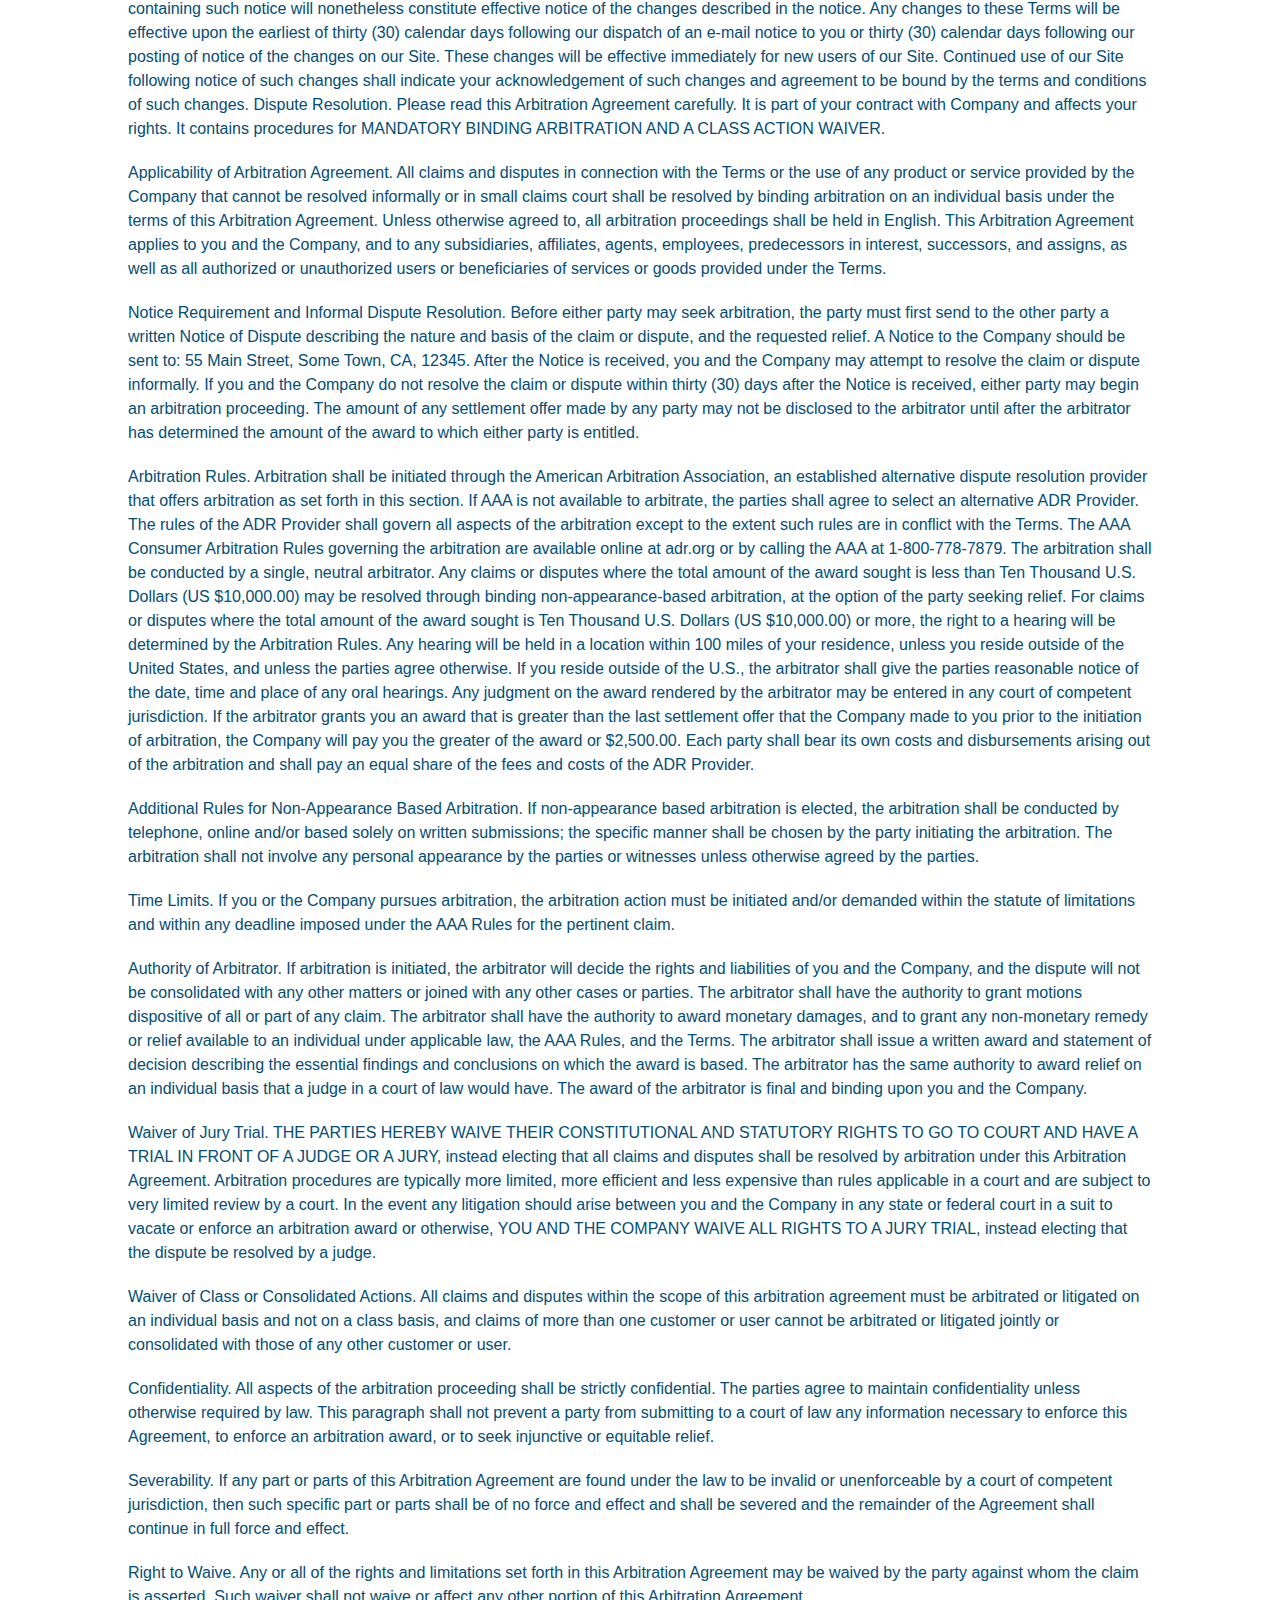
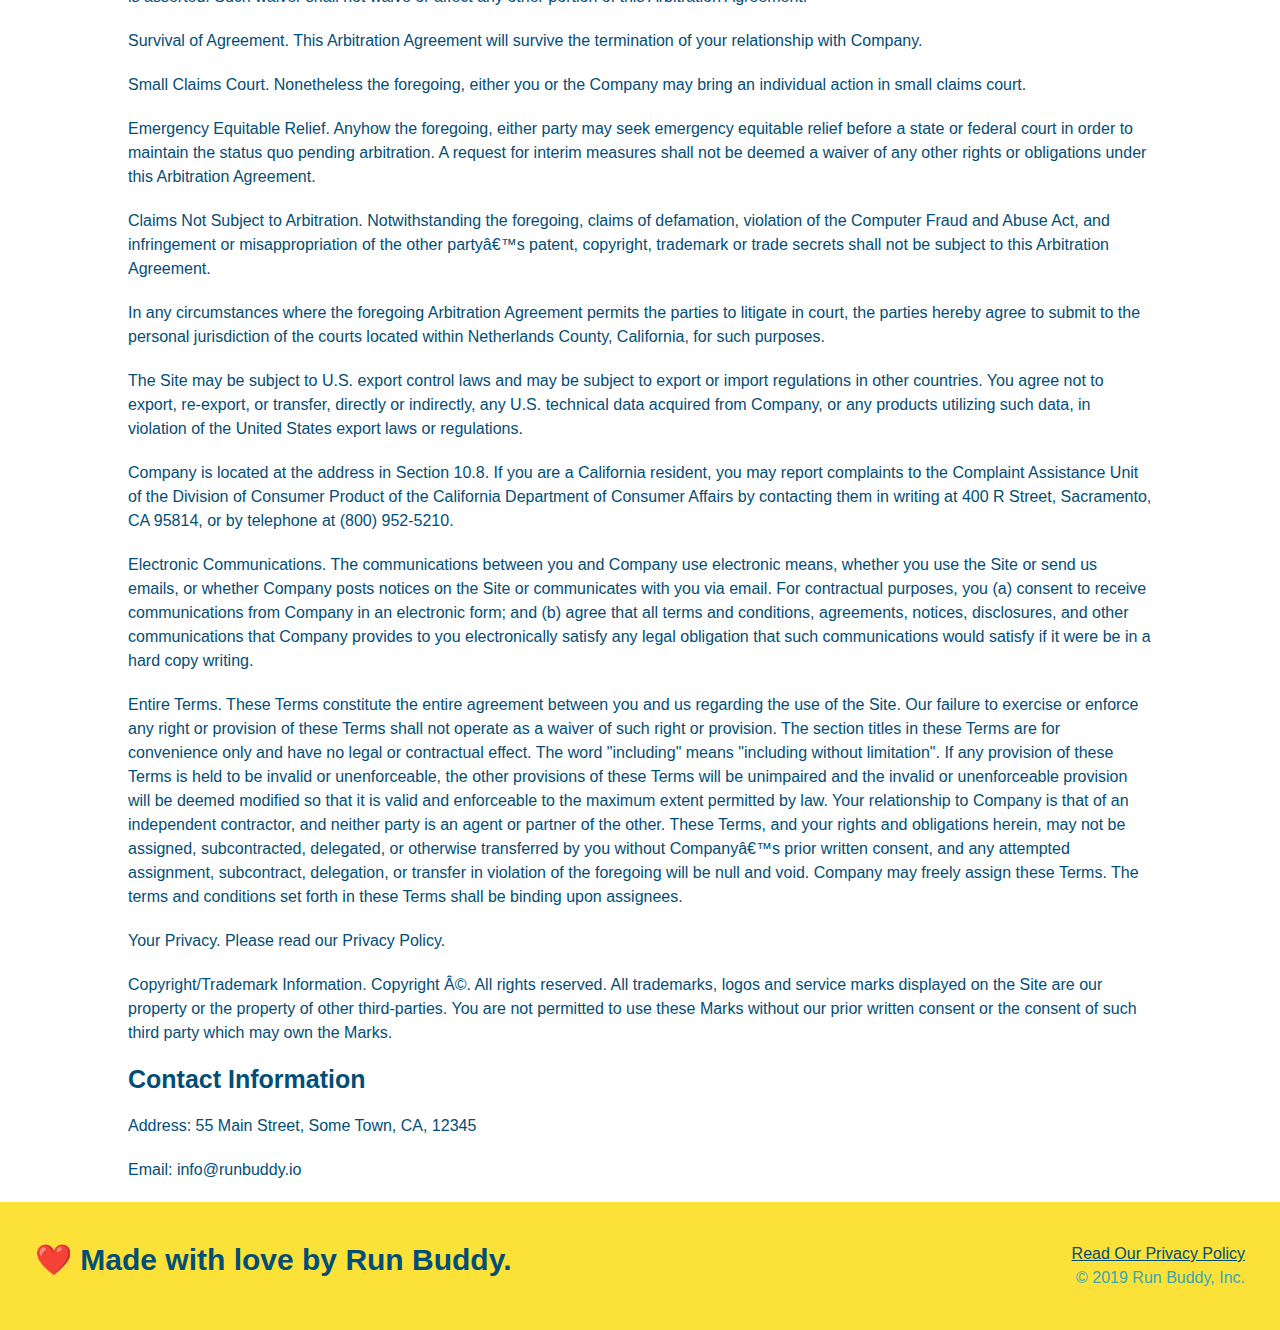
==== commit a6936baa: "add media queries" ====
--- a/privacy-policy.html
+++ b/privacy-policy.html
@@ -2,6 +2,7 @@
 <html lang="en">
   <head>
     <meta charset="UTF-8" />
+    <meta name="viewport" content="width=device-width, initial-scale=1.0" />
     <title>Privacy Policy - Run Buddy</title>
     <link rel="stylesheet" href="./assets/css/style.css"/> 
     <link rel="stylesheet" href="./assets/css/secondary-styles.css" />
--- a/assets/css/style.css
+++ b/assets/css/style.css
@@ -14,44 +14,50 @@
 header {
   padding: 20px 35px;
   background-color: #39a6b2;
+  display: flex;
+  justify-content: space-between;
+  flex-wrap:wrap;
 }
 header h1 {
   font-weight: bold;
   font-size: 36px;
   color: #fce138;
   margin: 0;
-  display: inline;
 }
 header a {
   text-decoration: none;
   color: #fce138;
 }
 header nav {
-  float: right;
   margin: 7px 0;
 }
-header nav ul li {
-  display: inline;
+header nav ul {
+  display: flex;
+  flex-wrap: wrap;
+  justify-content: space-between;
+  align-items: center;
+  list-style: none;
 }
 header nav ul li a {
-  margin: 0 30px;
+  padding: 10px 15px;
   font-weight: lighter;
-  font-size: 22px;
+  font-size: 1.55vw;
 }
 
 footer {
   background: #fce138;
   width: 100%;
   padding: 40px 35px;
+  display: flex;
+  justify-content: space-between;
+  flex-wrap: wrap;
 }
 footer h2 {
-  display: inline;
   color: #024e76;
   font-size: 30px;
   margin: 0;
 }
 footer div {
-  float: right;
   line-height: 1.5;
   text-align: right;
 }
@@ -66,22 +72,35 @@
 /* Hero Style Start */
 .hero {
   background-image: url("/Users/alondrareyes/Desktop/DEVELOPER/projects/run-buddy/assets/images/hero-bg.jpeg");
-  height: 600px;
   background-size: cover;
   background-position: center;
-  position: relative;
+  display: flex;
+  justify-content: center;
+  flex-wrap: wrap;
+  align-items: flex-start;
 }
 /* Hero Style End */
 
+.hero-cta {
+  width: 35%;
+  text-align: right;
+  margin: 3.5%;
+  color: #fff;
+  font-size: 18px;
+  line-height: 1.2;
+}
+.hero-cta h2 {
+  font-style: italic;
+  font-size: 55px;
+  color: #fce138;
+}
 .hero-form {
   border: 3px solid #024e76;
   background-color: #fce138;
   padding: 20px;
-  width: 500px;
-  color: #024e76;
-  position: absolute;
-  bottom: 120px;
-  right: 140px;
+  color: #024e76;
+  width: 40%;
+  margin: 3.5%;
 }
 .hero-form h3 {
   font-size: 24px;
@@ -110,48 +129,67 @@
   font-size: 16px;
 }
 
-.intro {
-  text-align: center;
-}
 .intro p {
   line-height: 1.7;
   color: #39a6b2;
   width: 80%;
   font-size: 20px;
   margin: 0 auto;
+  text-align: center;
 }
 
 .steps {
+  background: #fce138;
+}
+.step {
+  margin: 50px auto;
+  padding-bottom: 50px;
+  width: 80%;
+  border-bottom: 1px solid #39a6b2;
+  display: flex;
+  flex-wrap: wrap;
+  align-items: center;
+  justify-content: space-between;
+}
+.step h3 {
+  color: #024e76;
+  font-size:46px;
+  flex: 1 30%;
+}
+.step-info {
+  flex: 2 70%;
+  display: flex;
+  flex-wrap: wrap;
+  align-items: center;
+}
+.step-img {
+  flex: 1 12%;
+  margin-right: 20px;
+}
+.step-img img {
+  max-width: 100%;
+}
+.step-text {
+  flex: 12;
+}
+.step-text p {
+  color: #39a6b2;
+  font-size: 18px;
+}
+.step-text h4 {
+  font-size: 26px;
+  line-height: 1.5;
+  color: #024e76;
+}
+
+.section-title {
+  font-size: 48px;
+  color: #024e76;
+  margin-bottom: 35px;
+  padding-bottom: 20px;
   text-align: center;
-  background: #fce138;
-}
-.steps div {
-  margin-bottom: 80px;
-}
-.steps img {
-  width: 15%;
-  margin: 10px 0;
-}
-.steps h3 {
-  color: #024e76;
-  font-size:46px;
-  margin-top: 10px;
-}
-.steps p {
-  color: #39a6b2;
-  font-size: 23px;
-}
-.steps span {
-  font-size: 38px;
-}
-
-.section-title {
-  font-size: 55px;
-  color: #024e76;
-  margin-bottom: 35px;
-  padding: 0 100px 20px 100px;
-  display: inline-block;
-  border-bottom: 3px solid;
+  margin: 0 auto 35px auto;
+  width: 50%;
 }
 .primary-border {
   border-color: #fce138;
@@ -161,56 +199,57 @@
 }
 
 .trainers {
-  text-align: center;
+  width: 100%;
+  margin: 0 auto;
+  display: flex;
+  flex-wrap: wrap;
+  justify-content: space-around;
 }
 .trainer {
-  width: 900px;
-  margin: 0 auto 30px auto;
+  margin: 20px;
   background: #024e76;
   color: #fce138;
-  overflow: auto;
+  flex: 1;
 }
 .trainer img {
-  width: 35%;
-  float: left;
+  width: 100%;
 }
 .trainer-bio {
-  padding: 35px;
-  float: left;
-  width: 65%;
+  padding: 25px;
+  line-height: 1.3;
 }
 .trainer-bio h3 {
-  font-size: 32px;
-  margin-bottom: 8px;
+  font-size: 28px;
 }
 .trainer-bio h4 {
   font-weight: lighter;
-  font-size: 26px;
-  margin-bottom: 25px;
+  font-size: 22px;
+  margin-bottom: 15px;
 }
 .trainer-bio p {
   font-size: 17px;
-  line-height: 1.3;
 }
 
 /* Reach out Styles Start */
 .contact {
-  text-align: center;
   background: #024e76;
 }
 .contact h2 {
   color: #fce138;
 }
+.contact-info {
+  display: flex;
+  justify-content: space-between;
+  flex-wrap: wrap;
+}
+.contact-info > * {
+  flex: 1;
+  margin: 15px;
+}
 .contact-info iframe {
-  width: 400px;
   height: 400px;
 }
 .contact-info div {
-  width: 410px;
-  display: inline-block;
-  vertical-align: top;
-  text-align: left;
-  margin: 30px 0 0 60px;
   color: white;
 }
 .contact-info h3 {
@@ -221,11 +260,31 @@
 .contact-info address {
   margin: 20px 0;
   line-height: 1.5;
-  font-size: 20px;
+  font-size: 16px;
   font-style: normal;
 }
 .contact-info a {
   color: #fce138;
+}
+.contact-form input, 
+.contact-form textarea {
+  border: 1px solid #024e76;
+  display: block;
+  padding: 7px 15px;
+  font-size: 16px;
+  color: #024e76;
+  width: 100%;
+  margin-bottom: 15px;
+  margin-top: 5px;
+}
+.contact-form button {
+  width: 100%;
+  border: none;
+  background: #fce138;
+  color: #024e76;
+  text-align: center;
+  padding: 15px 0;
+  font-size: 16px;
 }
 /* Reach out styles end */
 
@@ -234,4 +293,96 @@
 }
 .text-right {
   text-align: right;
+}
+.flex-row {
+  display: flex;
+}
+
+/* MEDIA QUERY FOR SMALLER DESKTOP SCREENS AND SMALLER */
+@media screen and (max-width: 980px) {
+  header {
+    padding-bottom: 0;
+    justify-content: center;
+  }
+  header h1 {
+    width: 100%;
+    text-align: center;
+  }
+  header nav ul {
+    margin-top: 20px;
+    width: 100%;
+    justify-content: center;
+  }
+  header nav ul li a {
+    font-size: 20px;
+  }
+  footer h2, footer div {
+    text-align: center;
+    width: 100%;
+  }
+  .hero-cta, .hero-form {
+    width: 100%;
+  }
+  .hero-cta {
+    text-align: center;
+  }
+  .section-title {
+    width: 80%;
+  }
+  .trainer {
+    flex: 0 70%;
+  }
+  .contact-info iframe{
+    flex: 1 100%;
+  }
+}
+
+/* MEDIA QUERY FOR TABLETS AND SMALLER */
+@media screen and (max-width: 768px) {
+  section {
+    padding: 30px 15px;
+  }
+  .step h3 {
+    flex: 1 100%;
+    text-align: center;
+  }
+  .step-info {
+    flex: 2 100%;
+    text-align: center;
+    justify-content: center;
+  }
+  .step-img {
+    flex: 0 32%;
+    margin-right: 0;
+    margin-top: 15px;
+    margin-bottom: 15px;
+  }
+  .step-text {
+    flex: 100%;  
+  }
+}
+
+/* MEDIA QUERY FOR MOBILE PHONES AND SMALLER */
+@media screen and (max-width: 575px) {
+  .hero-form button {
+    width: 100%;
+  }
+  .section-title {
+    width: 95%;
+  }
+  .intro p {
+    width: 100%;
+  }
+  .trainer {
+    flex: 0 100%;
+  }
+  .contact-info {
+    text-align: center;
+  }
+  .contact-info > * {
+    flex: 0 100%;
+  }
+  .contact-form {
+    order: 3;
+  }
 }